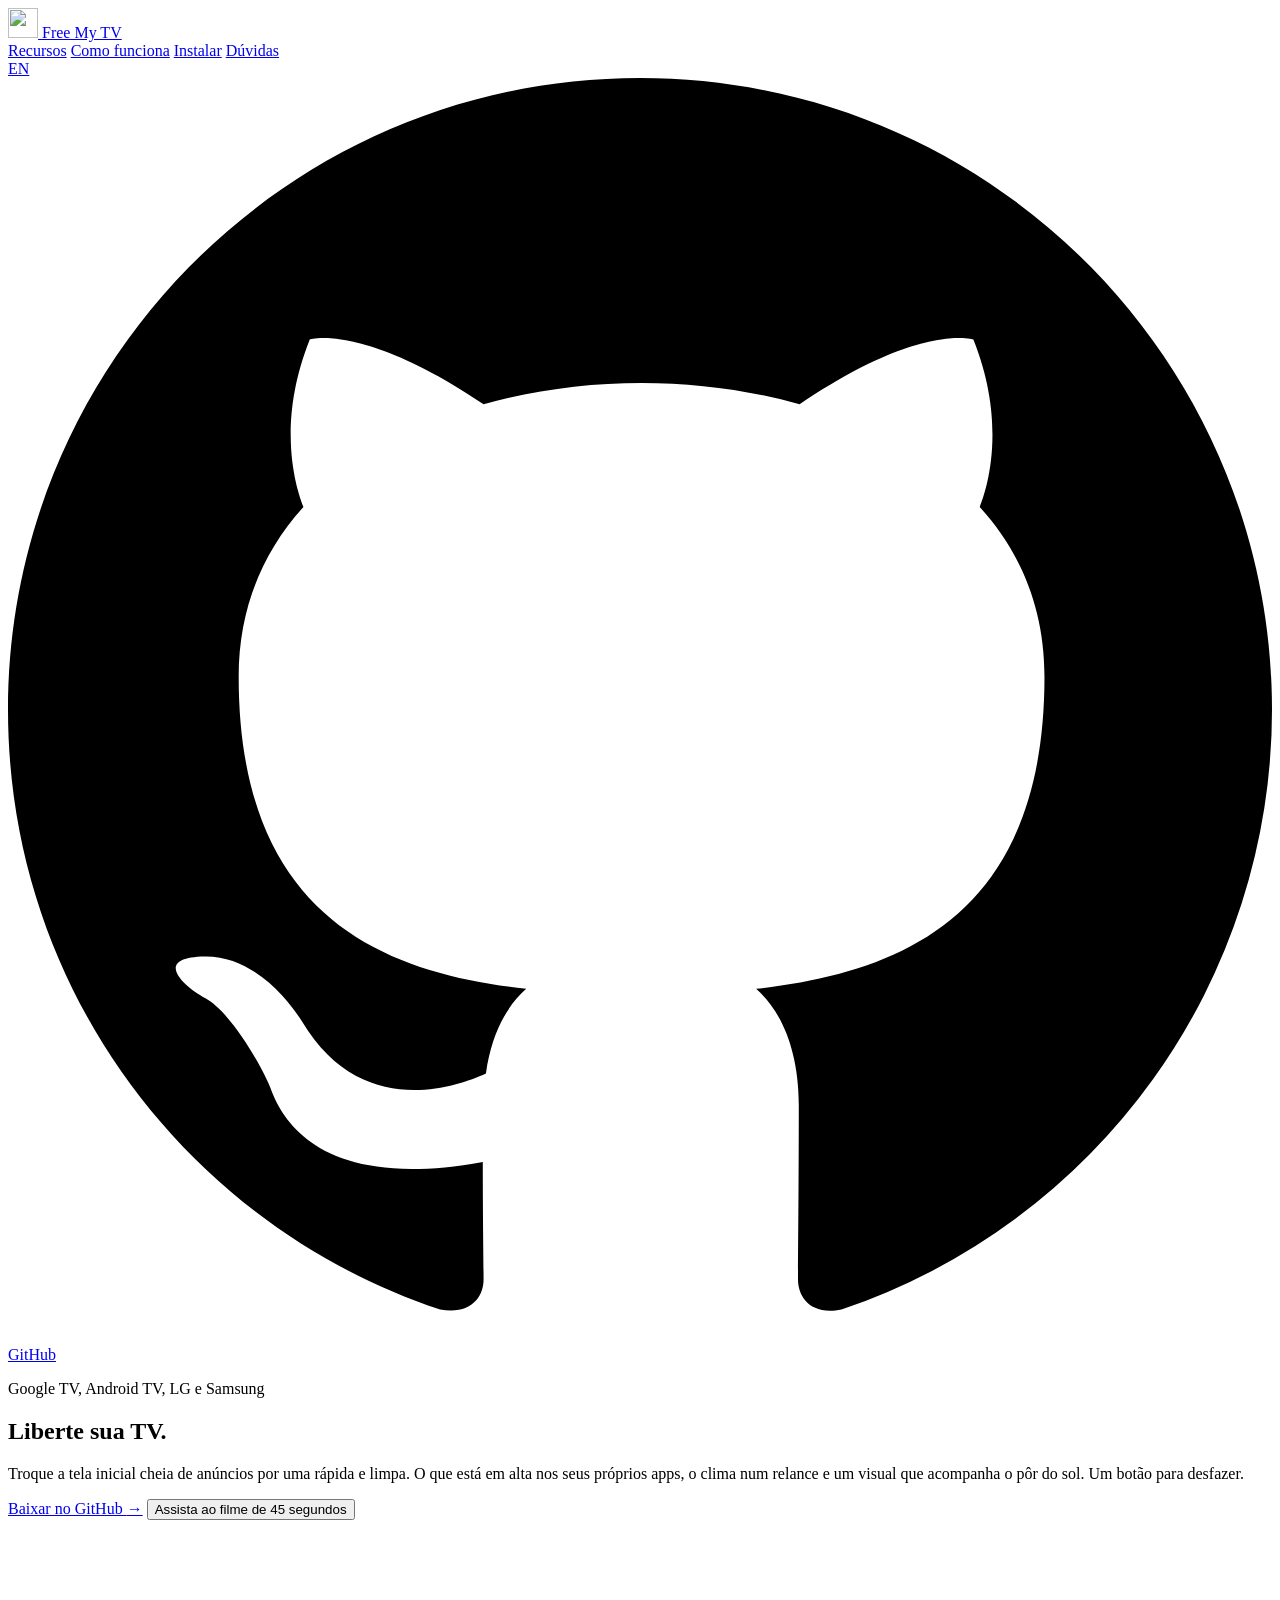
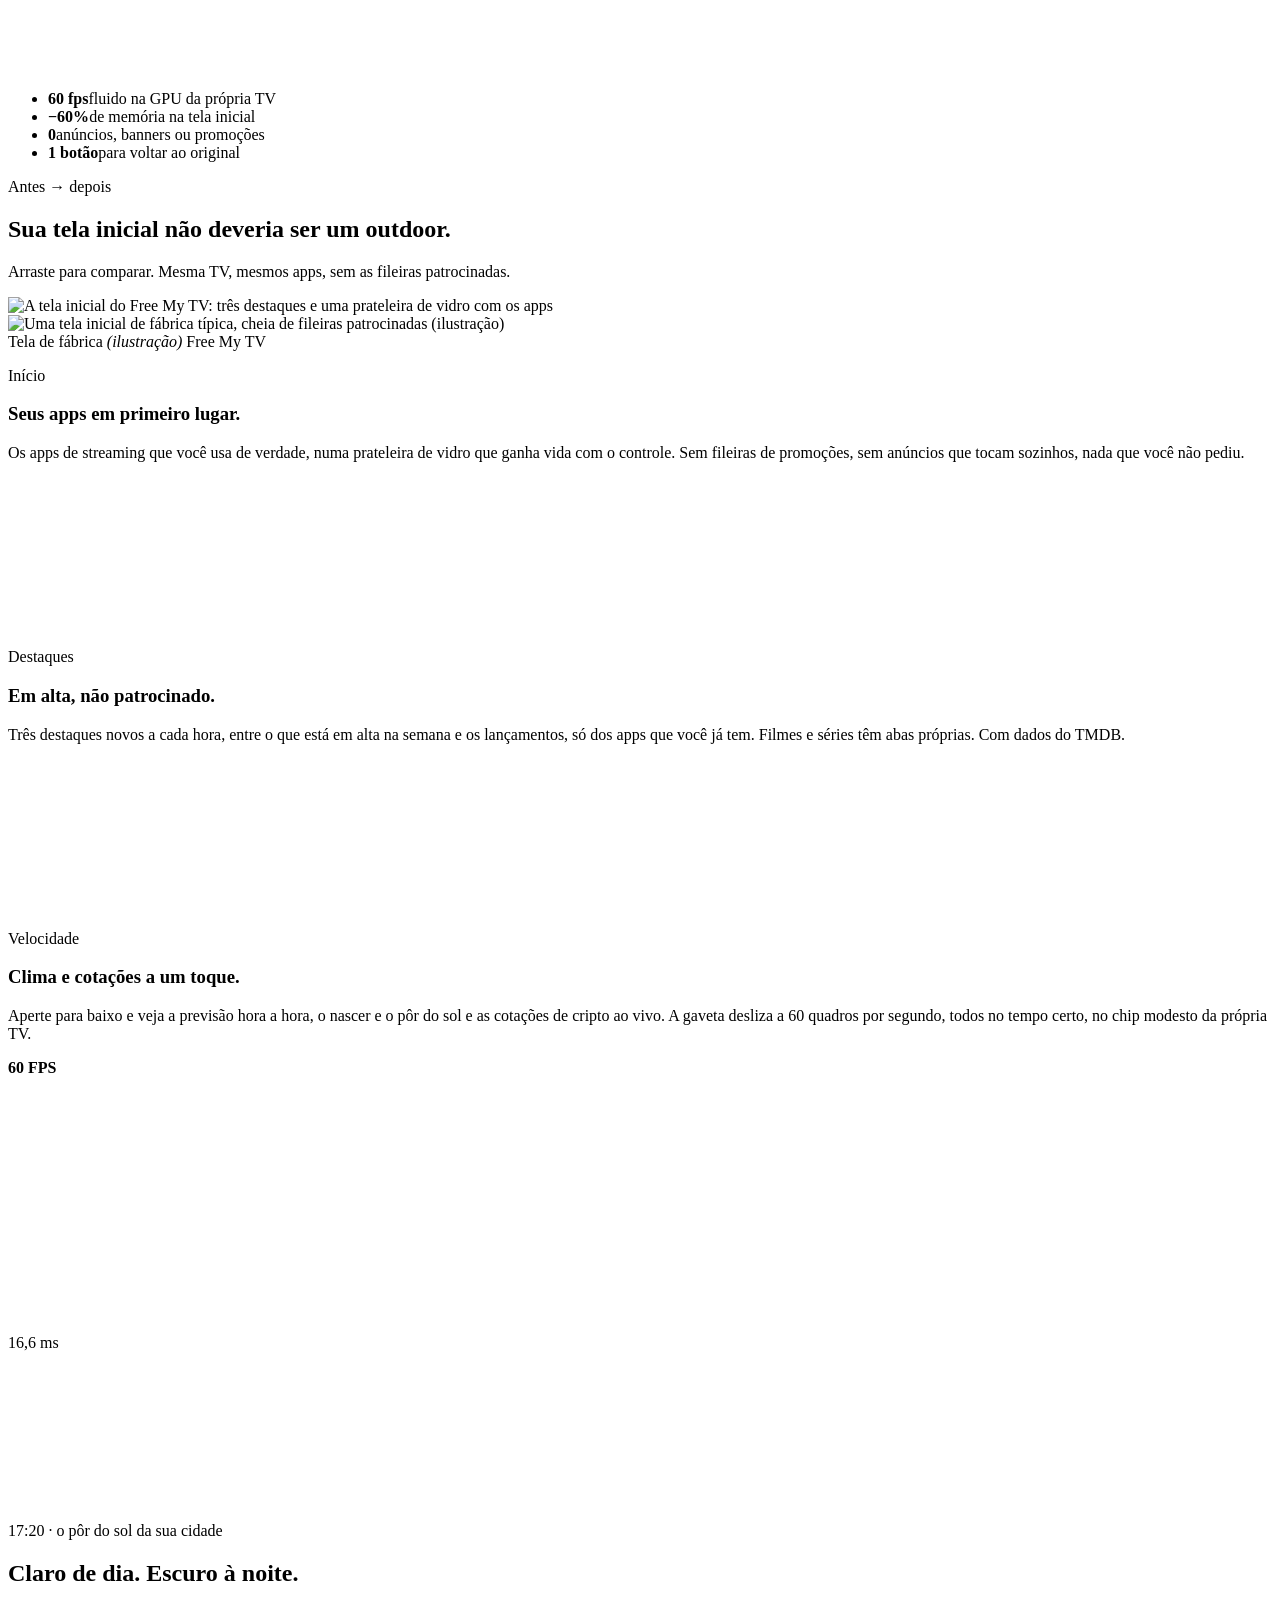
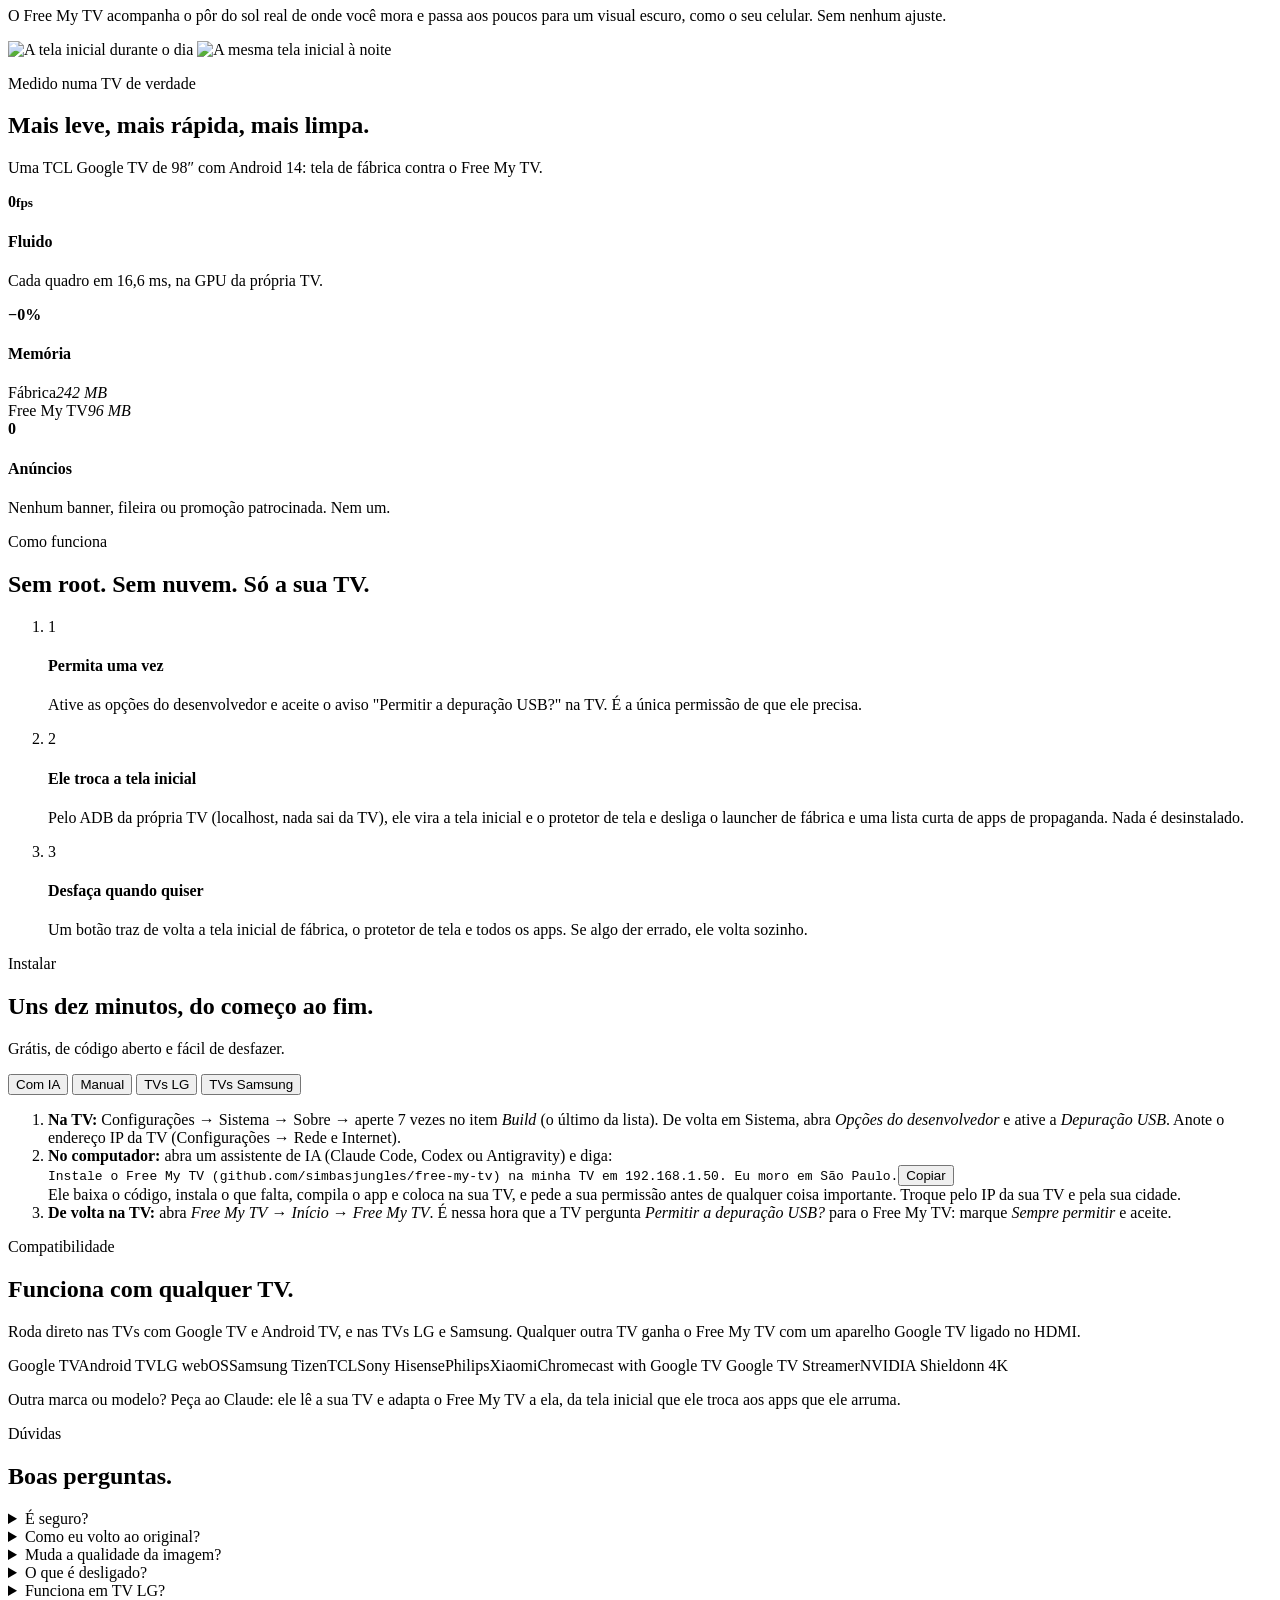
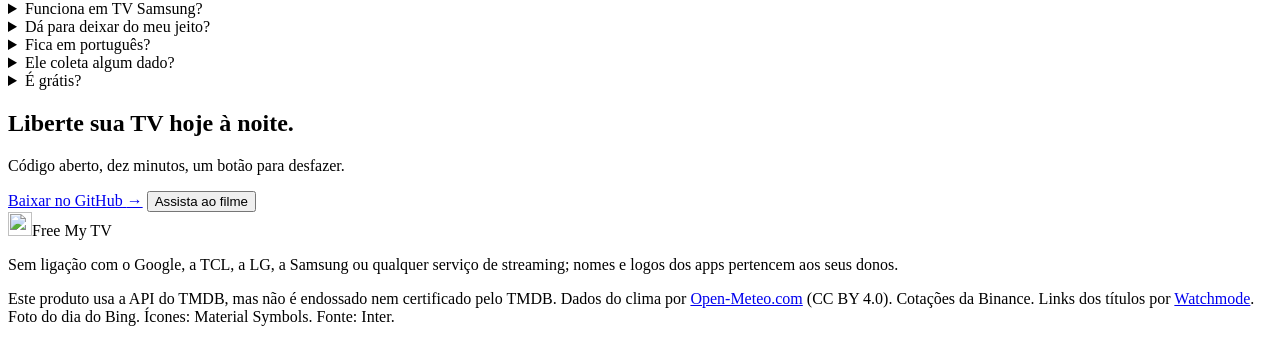
==== docs/pt/index.html @ dc0c9cd0 "Trakt (#198, pr-trakt 5a6d580) Co-Authored-By: Claude Opus 5.5 <noreply@anthropic.com>" ====
<!doctype html>
<html lang="pt-BR">
<head>
  <meta charset="utf-8">
  <meta name="viewport" content="width=device-width, initial-scale=1, viewport-fit=cover">
  <script>
    // Portuguese page: back to English only if the visitor picked it with the PT/EN switch.
    (function () {
      var lang;
      try { lang = localStorage.getItem("lang"); } catch (e) {}
      if (lang === "en") location.replace("../" + location.search + location.hash);
    })();
  </script>
  <title>Free My TV — uma tela inicial rápida e sem anúncios para Google TV e TVs LG e Samsung</title>
  <meta name="description" content="Tela inicial de código aberto para Google TV, Android TV e TVs LG e Samsung. Sem anúncios, a 60 fps, com o que está em alta nos seus próprios apps e um visual que acompanha o pôr do sol. Um botão para desfazer.">
  <link rel="canonical" href="https://freemytv.io/pt/">
  <link rel="alternate" hreflang="en" href="https://freemytv.io/">
  <link rel="alternate" hreflang="pt-BR" href="https://freemytv.io/pt/">
  <link rel="alternate" hreflang="x-default" href="https://freemytv.io/">
  <meta name="theme-color" content="#F5F5F7">
  <meta property="og:type" content="website">
  <meta property="og:locale" content="pt_BR">
  <meta property="og:locale:alternate" content="en_US">
  <meta property="og:url" content="https://freemytv.io/pt/">
  <meta property="og:title" content="Free My TV">
  <meta property="og:description" content="Uma tela inicial rápida e sem anúncios para Google TV e TVs LG e Samsung. Código aberto. Um botão para desfazer.">
  <meta property="og:image" content="https://freemytv.io/assets/og-pt.jpg">
  <meta property="og:image:width" content="1200">
  <meta property="og:image:height" content="630">
  <meta name="twitter:card" content="summary_large_image">
  <meta name="twitter:title" content="Free My TV">
  <meta name="twitter:description" content="Uma tela inicial rápida e sem anúncios para Google TV e TVs LG e Samsung. Código aberto. Um botão para desfazer.">
  <meta name="twitter:image" content="https://freemytv.io/assets/og-pt.jpg">
  <link rel="icon" type="image/png" href="../assets/favicon-64.png">
  <link rel="apple-touch-icon" href="../assets/apple-touch-icon.png">
  <link rel="preload" href="../assets/fonts/InterVariable.ttf" as="font" type="font/ttf" crossorigin>
  <link rel="stylesheet" href="../styles.css">
</head>
<body>
  <div class="sky" aria-hidden="true"><span class="blob b1"></span><span class="blob b2"></span><span class="blob b3"></span></div>

  <header class="nav" id="nav">
    <a class="brand" href="#top" aria-label="Free My TV, voltar ao topo">
      <img src="../assets/icon-512.png" alt="" width="30" height="30">
      <span>Free My TV</span>
    </a>
    <nav class="links" aria-label="Seções">
      <a href="#features">Recursos</a>
      <a href="#how">Como funciona</a>
      <a href="#install">Instalar</a>
      <a href="#faq">Dúvidas</a>
    </nav>
    <div class="nav-end">
      <a class="lang" href="../" hreflang="en" lang="en" data-lang="en" aria-label="Read in English">EN</a>
      <a class="btn btn-dark btn-sm" href="https://github.com/simbasjungles/free-my-tv" rel="noopener">
      <svg class="gh" viewBox="0 0 16 16" aria-hidden="true"><path d="M8 0C3.58 0 0 3.58 0 8c0 3.54 2.29 6.53 5.47 7.59.4.07.55-.17.55-.38 0-.19-.01-.82-.01-1.49-2.01.37-2.53-.49-2.69-.94-.09-.23-.48-.94-.82-1.13-.28-.15-.68-.52-.01-.53.63-.01 1.08.58 1.23.82.72 1.21 1.87.87 2.33.66.07-.52.28-.87.51-1.07-1.78-.2-3.64-.89-3.64-3.95 0-.87.31-1.59.82-2.15-.08-.2-.36-1.02.08-2.12 0 0 .67-.21 2.2.82.64-.18 1.32-.27 2-.27.68 0 1.36.09 2 .27 1.53-1.04 2.2-.82 2.2-.82.44 1.1.16 1.92.08 2.12.51.56.82 1.27.82 2.15 0 3.07-1.87 3.75-3.65 3.95.29.25.54.73.54 1.48 0 1.07-.01 1.93-.01 2.2 0 .21.15.46.55.38A8.013 8.013 0 0016 8c0-4.42-3.58-8-8-8z"/></svg>
      <span>GitHub</span>
      </a>
    </div>
  </header>

  <main id="top">
    <!-- Hero -->
    <section class="hero">
      <div class="hero-copy">
        <p class="kicker" data-reveal>Google TV, Android TV, LG e Samsung</p>
        <h1 data-reveal>Liberte sua <span class="grad">TV.</span></h1>
        <p class="lede" data-reveal>Troque a tela inicial cheia de anúncios por uma rápida e limpa. O que está em alta nos seus próprios apps, o clima num relance e um visual que acompanha o pôr do sol. Um botão para desfazer.</p>
        <div class="cta" data-reveal>
          <a class="btn btn-dark" href="https://github.com/simbasjungles/free-my-tv" rel="noopener">Baixar no GitHub <span aria-hidden="true">→</span></a>
          <button class="btn btn-glass" type="button" data-film><span class="play" aria-hidden="true"></span>Assista ao filme de 45 segundos</button>
        </div>
      </div>
      <div class="hero-stage" data-reveal>
        <div class="tv tilt" id="heroTv">
          <div class="screen">
            <video data-src="../assets/nav.mp4" poster="../assets/nav-poster.webp" muted loop playsinline preload="none" aria-label="A tela inicial do Free My TV, passando pelos apps"></video>
          </div>
        </div>
        <div class="floor" aria-hidden="true"></div>
      </div>
      <ul class="stats" data-reveal>
        <li><b>60 fps</b><span>fluido na GPU da própria TV</span></li>
        <li><b>−60%</b><span>de memória na tela inicial</span></li>
        <li><b>0</b><span>anúncios, banners ou promoções</span></li>
        <li><b>1 botão</b><span>para voltar ao original</span></li>
      </ul>
    </section>

    <!-- Before / after -->
    <section class="section compare" id="compare">
      <div class="head" data-reveal>
        <p class="kicker">Antes → depois</p>
        <h2>Sua tela inicial não deveria ser um outdoor.</h2>
        <p class="sub">Arraste para comparar. Mesma TV, mesmos apps, sem as fileiras patrocinadas.</p>
      </div>
      <div class="tv ba" id="ba" data-reveal tabindex="0" role="slider" aria-label="Compare a tela inicial de fábrica com o Free My TV" aria-valuemin="0" aria-valuemax="100" aria-valuenow="50">
        <div class="screen">
          <img class="after" src="../assets/home-day.webp" alt="A tela inicial do Free My TV: três destaques e uma prateleira de vidro com os apps" loading="lazy">
          <div class="before-wrap"><img class="before" src="../assets/before.webp" alt="Uma tela inicial de fábrica típica, cheia de fileiras patrocinadas (ilustração)" loading="lazy"></div>
          <span class="tag tag-l">Tela de fábrica <em>(ilustração)</em></span>
          <span class="tag tag-r">Free My TV</span>
          <div class="handle" aria-hidden="true"><span></span></div>
        </div>
      </div>
    </section>

    <!-- Features -->
    <section class="section features" id="features">
      <article class="feature" data-reveal>
        <div class="copy">
          <p class="kicker">Início</p>
          <h3>Seus apps em primeiro lugar.</h3>
          <p>Os apps de streaming que você usa de verdade, numa prateleira de vidro que ganha vida com o controle. Sem fileiras de promoções, sem anúncios que tocam sozinhos, nada que você não pediu.</p>
        </div>
        <div class="tv"><div class="screen"><video data-src="../assets/nav.mp4" poster="../assets/nav-poster.webp" muted loop playsinline preload="none" aria-label="Navegando pela prateleira de apps"></video></div></div>
      </article>

      <article class="feature flip" data-reveal>
        <div class="copy">
          <p class="kicker">Destaques</p>
          <h3>Em alta, não patrocinado.</h3>
          <p>Três destaques novos a cada hora, entre o que está em alta na semana e os lançamentos, só dos apps que você já tem. Filmes e séries têm abas próprias. Com dados do TMDB.</p>
        </div>
        <div class="tv"><div class="screen"><video data-src="../assets/tabs.mp4" poster="../assets/tabs-poster.webp" muted loop playsinline preload="none" aria-label="Trocando entre as abas de destaques, filmes e séries"></video></div></div>
      </article>

      <article class="feature" data-reveal>
        <div class="copy">
          <p class="kicker">Velocidade</p>
          <h3>Clima e cotações a um toque.</h3>
          <p>Aperte para baixo e veja a previsão hora a hora, o nascer e o pôr do sol e as cotações de cripto ao vivo. A gaveta desliza a 60 quadros por segundo, todos no tempo certo, no chip modesto da própria TV.</p>
          <div class="hud" aria-hidden="true"><i></i><b>60 FPS</b><svg viewBox="0 0 120 24" preserveAspectRatio="none"><polyline id="spark" fill="none" points=""/></svg><span>16,6 ms</span></div>
        </div>
        <div class="tv"><div class="screen"><video data-src="../assets/drawer.mp4" poster="../assets/drawer-poster.webp" muted loop playsinline preload="none" aria-label="A gaveta com o clima e as cotações de cripto abrindo"></video></div></div>
      </article>
    </section>

    <!-- Sunset: scroll to go from day to night -->
    <section class="sunset" id="sunset" aria-label="Claro de dia, escuro à noite">
      <div class="sticky">
        <div class="stars" aria-hidden="true"></div>
        <div class="sun" aria-hidden="true"></div>
        <div class="moon" aria-hidden="true"></div>
        <div class="head">
          <p class="kicker"><span class="clock" id="sunClock">17:20</span> · o pôr do sol da sua cidade</p>
          <h2><span class="w-day">Claro de dia.</span> <span class="w-night">Escuro à noite.</span></h2>
          <p class="sub">O Free My TV acompanha o pôr do sol real de onde você mora e passa aos poucos para um visual escuro, como o seu celular. Sem nenhum ajuste.</p>
        </div>
        <div class="tv"><div class="screen">
          <img src="../assets/day.webp" alt="A tela inicial durante o dia" loading="lazy">
          <img class="night" src="../assets/night.webp" alt="A mesma tela inicial à noite" loading="lazy">
        </div></div>
      </div>
    </section>

    <!-- Numbers -->
    <section class="section numbers" id="numbers">
      <div class="head" data-reveal>
        <p class="kicker">Medido numa TV de verdade</p>
        <h2>Mais leve, mais rápida, mais limpa.</h2>
        <p class="sub">Uma TCL Google TV de 98″ com Android 14: tela de fábrica contra o Free My TV.</p>
      </div>
      <div class="cards">
        <div class="card" data-reveal><b class="big grad-mint"><span data-count="60">0</span><small>fps</small></b><h4>Fluido</h4><p>Cada quadro em 16,6 ms, na GPU da própria TV.</p></div>
        <div class="card" data-reveal><b class="big grad-sky">−<span data-count="60">0</span>%</b><h4>Memória</h4>
          <div class="bars"><div><span>Fábrica</span><i style="--w:100%"></i><em>242 MB</em></div><div><span>Free My TV</span><i style="--w:40%"></i><em>96 MB</em></div></div>
        </div>
        <div class="card" data-reveal><b class="big grad-sun">0</b><h4>Anúncios</h4><p>Nenhum banner, fileira ou promoção patrocinada. Nem um.</p></div>
      </div>
    </section>

    <!-- How it works -->
    <section class="section how" id="how">
      <div class="head" data-reveal>
        <p class="kicker">Como funciona</p>
        <h2>Sem root. Sem nuvem. Só a sua TV.</h2>
      </div>
      <ol class="steps">
        <li class="step" data-reveal>
          <span class="num">1</span>
          <h4>Permita uma vez</h4>
          <p>Ative as opções do desenvolvedor e aceite o aviso "Permitir a depuração USB?" na TV. É a única permissão de que ele precisa.</p>
        </li>
        <li class="step" data-reveal>
          <span class="num">2</span>
          <h4>Ele troca a tela inicial</h4>
          <p>Pelo ADB da própria TV (localhost, nada sai da TV), ele vira a tela inicial e o protetor de tela e desliga o launcher de fábrica e uma lista curta de apps de propaganda. Nada é desinstalado.</p>
        </li>
        <li class="step" data-reveal>
          <span class="num">3</span>
          <h4>Desfaça quando quiser</h4>
          <p>Um botão traz de volta a tela inicial de fábrica, o protetor de tela e todos os apps. Se algo der errado, ele volta sozinho.</p>
        </li>
      </ol>
    </section>

    <!-- Install -->
    <section class="section install" id="install">
      <div class="head" data-reveal>
        <p class="kicker">Instalar</p>
        <h2>Uns dez minutos, do começo ao fim.</h2>
        <p class="sub">Grátis, de código aberto e fácil de desfazer.</p>
      </div>
      <div class="panel" data-reveal>
        <div class="tabs" role="tablist" aria-label="Forma de instalar">
          <button role="tab" aria-selected="true" aria-controls="tab-claude" id="t-claude">Com IA</button>
          <button role="tab" aria-selected="false" aria-controls="tab-manual" id="t-manual">Manual</button>
          <button role="tab" aria-selected="false" aria-controls="tab-lg" id="t-lg">TVs LG</button>
          <button role="tab" aria-selected="false" aria-controls="tab-samsung" id="t-samsung">TVs Samsung</button>
        </div>

        <div class="tabpanel" id="tab-claude" role="tabpanel" aria-labelledby="t-claude">
          <ol class="howto">
            <li><b>Na TV:</b> Configurações → Sistema → Sobre → aperte 7 vezes no item <em>Build</em> (o último da lista). De volta em Sistema, abra <em>Opções do desenvolvedor</em> e ative a <em>Depuração USB</em>. Anote o endereço IP da TV (Configurações → Rede e Internet).</li>
            <li><b>No computador:</b> abra um assistente de IA (Claude Code, Codex ou Antigravity) e diga:
              <div class="code prompt"><code>Instale o Free My TV (github.com/simbasjungles/free-my-tv) na minha TV em 192.168.1.50. Eu moro em São Paulo.</code><button class="copy-btn" type="button" aria-label="Copiar pedido">Copiar</button></div>
              Ele baixa o código, instala o que falta, compila o app e coloca na sua TV, e pede a sua permissão antes de qualquer coisa importante. Troque pelo IP da sua TV e pela sua cidade.
            </li>
            <li><b>De volta na TV:</b> abra <em>Free My TV</em> → <em>Início</em> → <em>Free My TV</em>. É nessa hora que a TV pergunta <em>Permitir a depuração USB?</em> para o Free My TV: marque <em>Sempre permitir</em> e aceite.</li>
          </ol>
        </div>

        <div class="tabpanel" id="tab-manual" role="tabpanel" aria-labelledby="t-manual" hidden>
          <ol class="howto">
            <li><b>Na TV:</b> ative as <em>Opções do desenvolvedor</em> e a <em>Depuração USB</em> (como na outra aba) e anote o IP dela.</li>
            <li><b>Ferramentas:</b> um JDK (17+), as ferramentas de linha de comando do Android SDK e o adb. No Mac:
              <div class="code"><code>brew install --cask temurin android-commandlinetools android-platform-tools &amp;&amp; sdkmanager "build-tools;34.0.0" "platforms;android-34"</code><button class="copy-btn" type="button" aria-label="Copiar comando">Copiar</button></div>
            </li>
            <li><b>Compilar:</b> a primeira execução cria o <em>config.properties</em>. Coloque sua cidade lá (e <em>currency=BRL</em> para as cotações em reais) e, para os destaques, uma <a href="https://www.themoviedb.org/settings/api" rel="noopener">chave grátis do TMDB</a>. Depois compile de novo.
              <div class="code"><code>git clone https://github.com/simbasjungles/free-my-tv &amp;&amp; cd free-my-tv &amp;&amp; ./build.sh</code><button class="copy-btn" type="button" aria-label="Copiar comando">Copiar</button></div>
              Ou pule essa parte: o <em>FreeMyTV.apk</em> da <a href="https://github.com/simbasjungles/free-my-tv/releases/latest" rel="noopener">última versão</a> instala como está, com a sua cidade pelo fuso da TV (os destaques pedem a sua própria compilação).
            </li>
            <li><b>Instalar:</b>
              <div class="code"><code>adb connect 192.168.1.50:5555 &amp;&amp; adb install -r FreeMyTV.apk</code><button class="copy-btn" type="button" aria-label="Copiar comando">Copiar</button></div>
              Nas TVs TCL, libere também o funcionamento em segundo plano (a TCL bloqueia por padrão):
              <div class="code"><code>adb shell &quot;appops set io.freemytv AUTO_START allow || appops set io.freemytv APP_AUTO_START allow&quot;</code><button class="copy-btn" type="button" aria-label="Copiar comando">Copiar</button></div>
            </li>
            <li><b>Na TV:</b> abra <em>Free My TV</em> → <em>Início</em> → <em>Free My TV</em>.</li>
          </ol>
        </div>

        <div class="tabpanel" id="tab-lg" role="tabpanel" aria-labelledby="t-lg" hidden>
          <ol class="howto">
            <li><b>Na TV:</b> na LG Content Store, instale o <em>Developer Mode</em>. Entre com uma <a href="https://webostv.developer.lge.com" rel="noopener">conta grátis de desenvolvedor LG</a>, ative o <em>Dev Mode Status</em> (a TV reinicia) e depois o <em>Key Server</em>. Anote o IP e a senha (passphrase) que aparecem.</li>
            <li><b>No computador:</b> baixe o código e compile o app da LG. Coloque sua cidade no <em>config.properties</em> (e <em>currency=BRL</em> para as cotações em reais), como na Google TV.
              <div class="code"><code>git clone https://github.com/simbasjungles/free-my-tv &amp;&amp; cd free-my-tv &amp;&amp; python3 webos/build.py</code><button class="copy-btn" type="button" aria-label="Copiar comando">Copiar</button></div>
            </li>
            <li><b>Instalar:</b> digite a senha da TV quando ele pedir. O Free My TV abre na TV.
              <div class="code"><code>python3 webos/install.py 192.168.1.50</code><button class="copy-btn" type="button" aria-label="Copiar comando">Copiar</button></div>
            </li>
            <li><b>A um botão:</b> com ele aberto, segure uma tecla numérica do controle. Daí em diante, essa tecla abre o Free My TV de qualquer lugar. Aperte <em>EXTEND</em> no Developer Mode uma vez por mês para mantê-lo.</li>
          </ol>
        </div>

        <div class="tabpanel" id="tab-samsung" role="tabpanel" aria-labelledby="t-samsung" hidden>
          <ol class="howto">
            <li><b>Na TV:</b> abra <em>Apps</em> e digite <em>1&nbsp;2&nbsp;3&nbsp;4&nbsp;5</em> no controle. Ative o <em>Developer mode</em>, digite o IP do seu computador em <em>Host PC IP</em> e reinicie a TV.</li>
            <li><b>No computador:</b> baixe o <a href="https://github.com/reisxd/TizenBrewInstaller/releases/latest" rel="noopener">TizenBrew Installer</a>, o instalador da comunidade para TVs Samsung, abra e conecte na sua TV.</li>
            <li><b>Instale pelo GitHub:</b> digite isto. Nas TVs de 2023 em diante, ele pede para entrar na sua conta Samsung uma vez, para assinar o app para a sua TV.
              <div class="code"><code>simbasjungles/free-my-tv</code><button class="copy-btn" type="button" aria-label="Copiar">Copiar</button></div>
            </li>
            <li><b>Direto nele:</b> nas configurações da TV (Opções da Tela Inicial ou Funções Smart), ative a <em>Execução Automática do Último Aplicativo</em>: a TV já liga no Free My TV. Ele pega a sua cidade pelo fuso da TV; para a cidade exata e os destaques, o Claude Code compila com as suas configurações.</li>
          </ol>
        </div>
      </div>
    </section>

    <!-- Compatibility -->
    <section class="section compat" id="compat">
      <div class="head" data-reveal>
        <p class="kicker">Compatibilidade</p>
        <h2>Funciona com qualquer TV.</h2>
        <p class="sub">Roda direto nas TVs com Google TV e Android TV, e nas TVs LG e Samsung. Qualquer outra TV ganha o Free My TV com um aparelho Google TV ligado no HDMI.</p>
      </div>
      <div class="chips" data-reveal>
        <span class="chip ok">Google TV</span><span class="chip ok">Android TV</span><span class="chip ok">LG webOS</span><span class="chip ok">Samsung Tizen</span><span class="chip ok">TCL</span><span class="chip ok">Sony</span>
        <span class="chip ok">Hisense</span><span class="chip ok">Philips</span><span class="chip ok">Xiaomi</span><span class="chip ok">Chromecast with Google TV</span>
        <span class="chip ok">Google TV Streamer</span><span class="chip ok">NVIDIA Shield</span><span class="chip ok">onn 4K</span>
      </div>
      <p class="note" data-reveal>Outra marca ou modelo? Peça ao Claude: ele lê a sua TV e adapta o Free My TV a ela, da tela inicial que ele troca aos apps que ele arruma.</p>
    </section>

    <!-- FAQ -->
    <section class="section faq" id="faq">
      <div class="head" data-reveal>
        <p class="kicker">Dúvidas</p>
        <h2>Boas perguntas.</h2>
      </div>
      <div class="qs" data-reveal>
        <details><summary>É seguro?</summary><p>Ele usa os mesmos comandos das ferramentas de desenvolvedor do próprio Android, de dentro da TV. Nada de root, nada desinstalado: os apps só são desligados e voltam com um botão. Imagem, som, entradas, controle remoto, serviços do Google e Play Store ficam numa lista que ele nunca toca.</p></details>
        <details><summary>Como eu volto ao original?</summary><p>Abra Free My TV → Início → Original. A tela inicial de fábrica, o protetor de tela e todos os apps voltam exatamente como estavam. Se a tela nova travar três vezes em cinco minutos, ele volta sozinho.</p></details>
        <details><summary>Muda a qualidade da imagem?</summary><p>Não. Os ajustes de imagem não são tocados e os vídeos passam pelo mesmo caminho no hardware. Medimos a mesma resolução e a mesma fonte de vídeo nos dois modos.</p></details>
        <details><summary>O que é desligado?</summary><p>A tela inicial e o protetor de tela de fábrica (substituídos), a tela de recuperação do Google TV, Play Games e YouTube Music e, nas TVs TCL, o TCL Channel, as mensagens, a demonstração de loja, o menu de hotel, os manuais e os apps de espelhamento e de registros. O Google Assistente só se você pedir no config.</p></details>
        <details><summary>Funciona em TV LG?</summary><p>Funciona. Na LG ele é instalado pelo próprio Developer Mode da LG, sem root e sem mudar nada na TV, e abre com um toque numa tecla numérica. A mesma tela inicial, com destaques, clima e cotações. Aperte EXTEND no app Developer Mode uma vez por mês para mantê-lo.</p></details>
        <details><summary>Funciona em TV Samsung?</summary><p>Funciona, nas TVs Samsung de 2017 em diante. Ele é instalado pelo próprio Developer Mode da Samsung com o TizenBrew Installer, o instalador da comunidade, sem root e sem mudar nada na TV. A mesma tela inicial, clima e cotações, com a sua cidade pelo fuso da TV. Para os destaques, o Claude Code compila com a sua chave grátis do TMDB.</p></details>
        <details><summary>Dá para deixar do meu jeito?</summary><p>Essa é a ideia. Abra a pasta no Claude Code e é só pedir: "coloque o Crunchyroll na prateleira", "mostre as cotações em reais", "configure para a minha Sony". Ele muda o código, compila o app e coloca na sua TV.</p></details>
        <details><summary>Fica em português?</summary><p>Fica. O app segue o idioma da TV (português, inglês, espanhol, russo, alemão, francês, italiano, japonês e mais 18), ou o que você escolher nos ajustes dele. Quer outro idioma? Peça ao Claude.</p></details>
        <details><summary>Ele coleta algum dado?</summary><p>Não. Sem contas, sem análises, sem rastreamento. Ele só fala com o TMDB (destaques), o Open-Meteo (clima, da sua cidade) e a Binance (cotações), o Watchmode (links dos títulos) só se você colocar a chave dele, e o Bing (a foto do dia) só se você escolher esse tema. O Trakt (o que você está assistindo, no Google TV) só se você colocar o seu próprio app do Trakt e entrar na conta pela TV; esse login fica na TV.</p></details>
        <details><summary>É grátis?</summary><p>Sim. Licença MIT, e a chave do TMDB também é grátis.</p></details>
      </div>
    </section>

    <!-- Final CTA -->
    <section class="final" data-reveal>
      <h2>Liberte sua TV hoje à noite.</h2>
      <p class="sub">Código aberto, dez minutos, um botão para desfazer.</p>
      <div class="cta">
        <a class="btn btn-dark" href="https://github.com/simbasjungles/free-my-tv" rel="noopener">Baixar no GitHub <span aria-hidden="true">→</span></a>
        <button class="btn btn-glass" type="button" data-film><span class="play" aria-hidden="true"></span>Assista ao filme</button>
      </div>
    </section>
  </main>

  <footer class="foot">
    <div class="brand"><img src="../assets/icon-512.png" alt="" width="24" height="24"><span>Free My TV</span></div>
    <p>Sem ligação com o Google, a TCL, a LG, a Samsung ou qualquer serviço de streaming; nomes e logos dos apps pertencem aos seus donos.</p>
    <p>Este produto usa a API do TMDB, mas não é endossado nem certificado pelo TMDB. Dados do clima por <a href="https://open-meteo.com/" rel="noopener">Open-Meteo.com</a> (CC BY 4.0). Cotações da Binance. Links dos títulos por <a href="https://api.watchmode.com/" rel="noopener">Watchmode</a>. Foto do dia do Bing. Ícones: Material Symbols. Fonte: Inter.</p>
  </footer>

  <dialog class="film" id="film" aria-label="O filme do Free My TV">
    <button class="close" type="button" aria-label="Fechar">×</button>
    <video controls playsinline preload="none" poster="../assets/film-poster.webp"><source src="../assets/film.mp4" type="video/mp4"></video>
  </dialog>

  <script src="../app.js" defer></script>
</body>
</html>
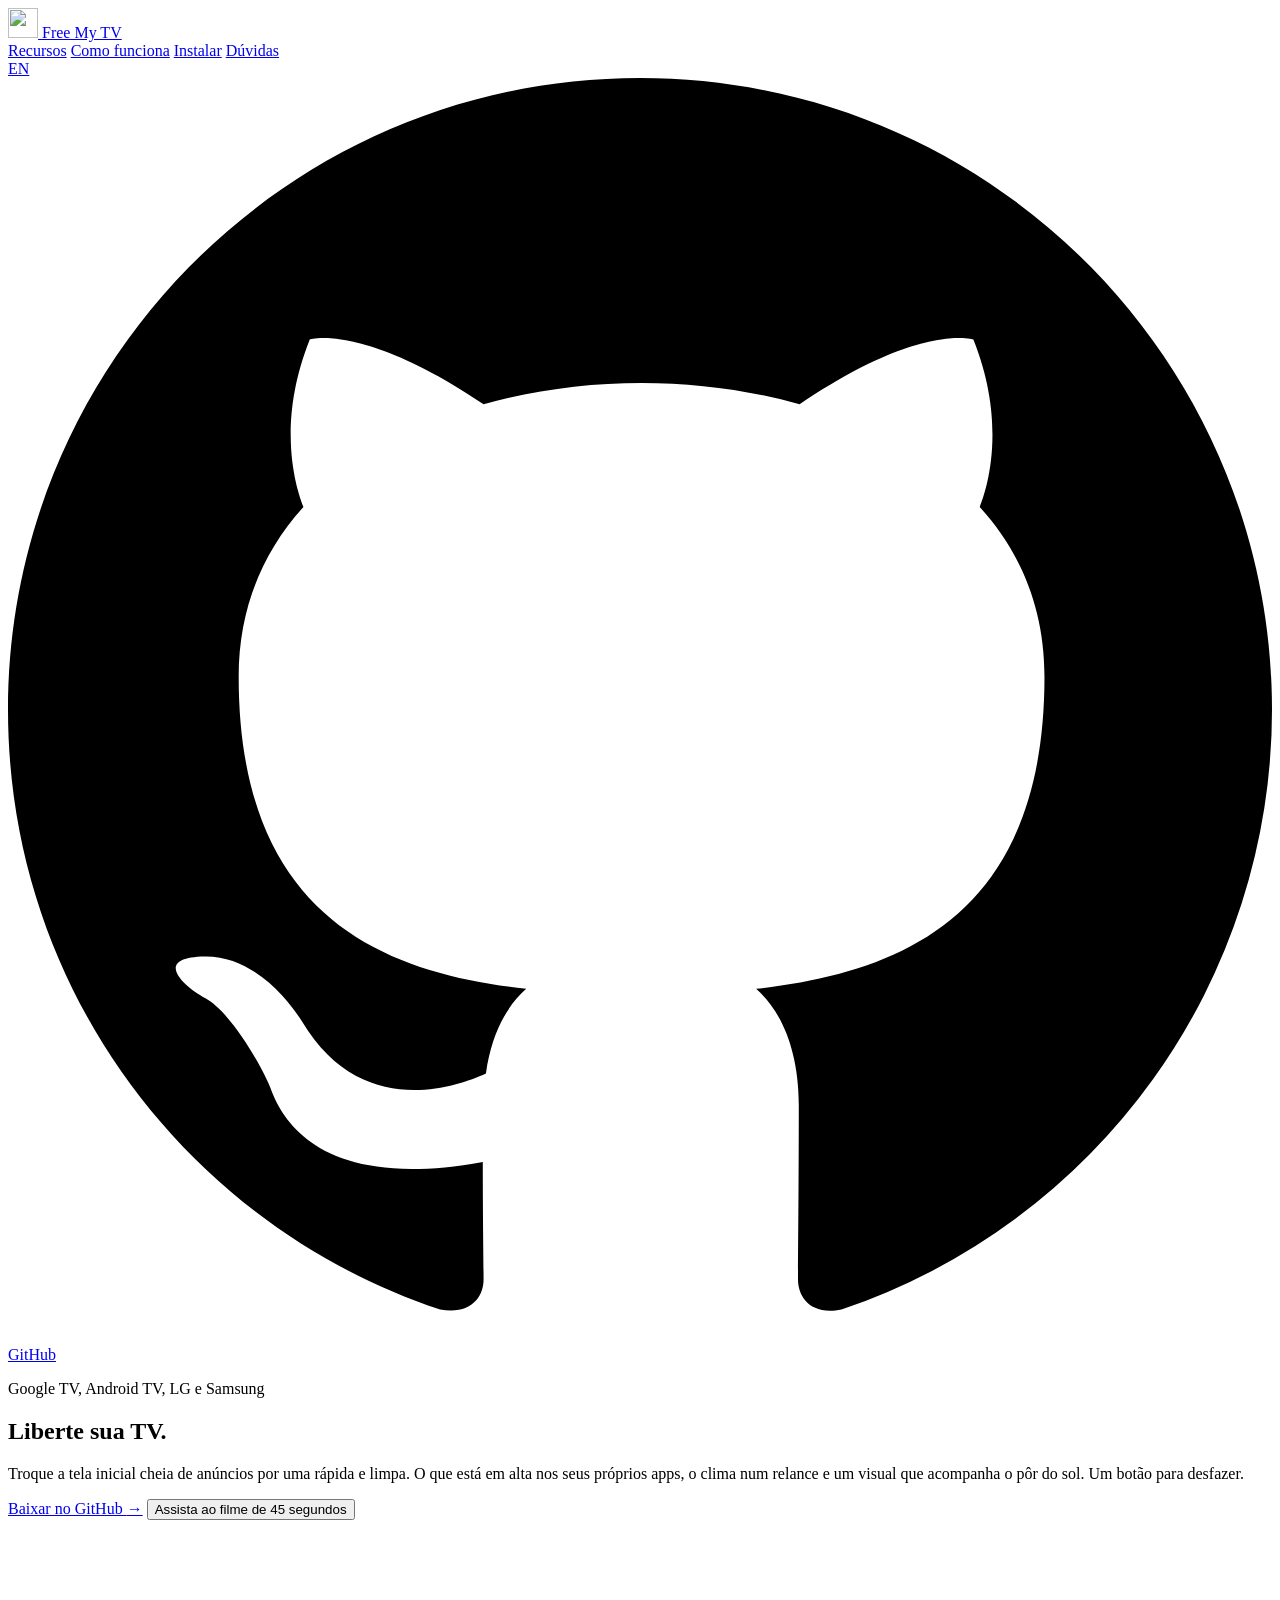
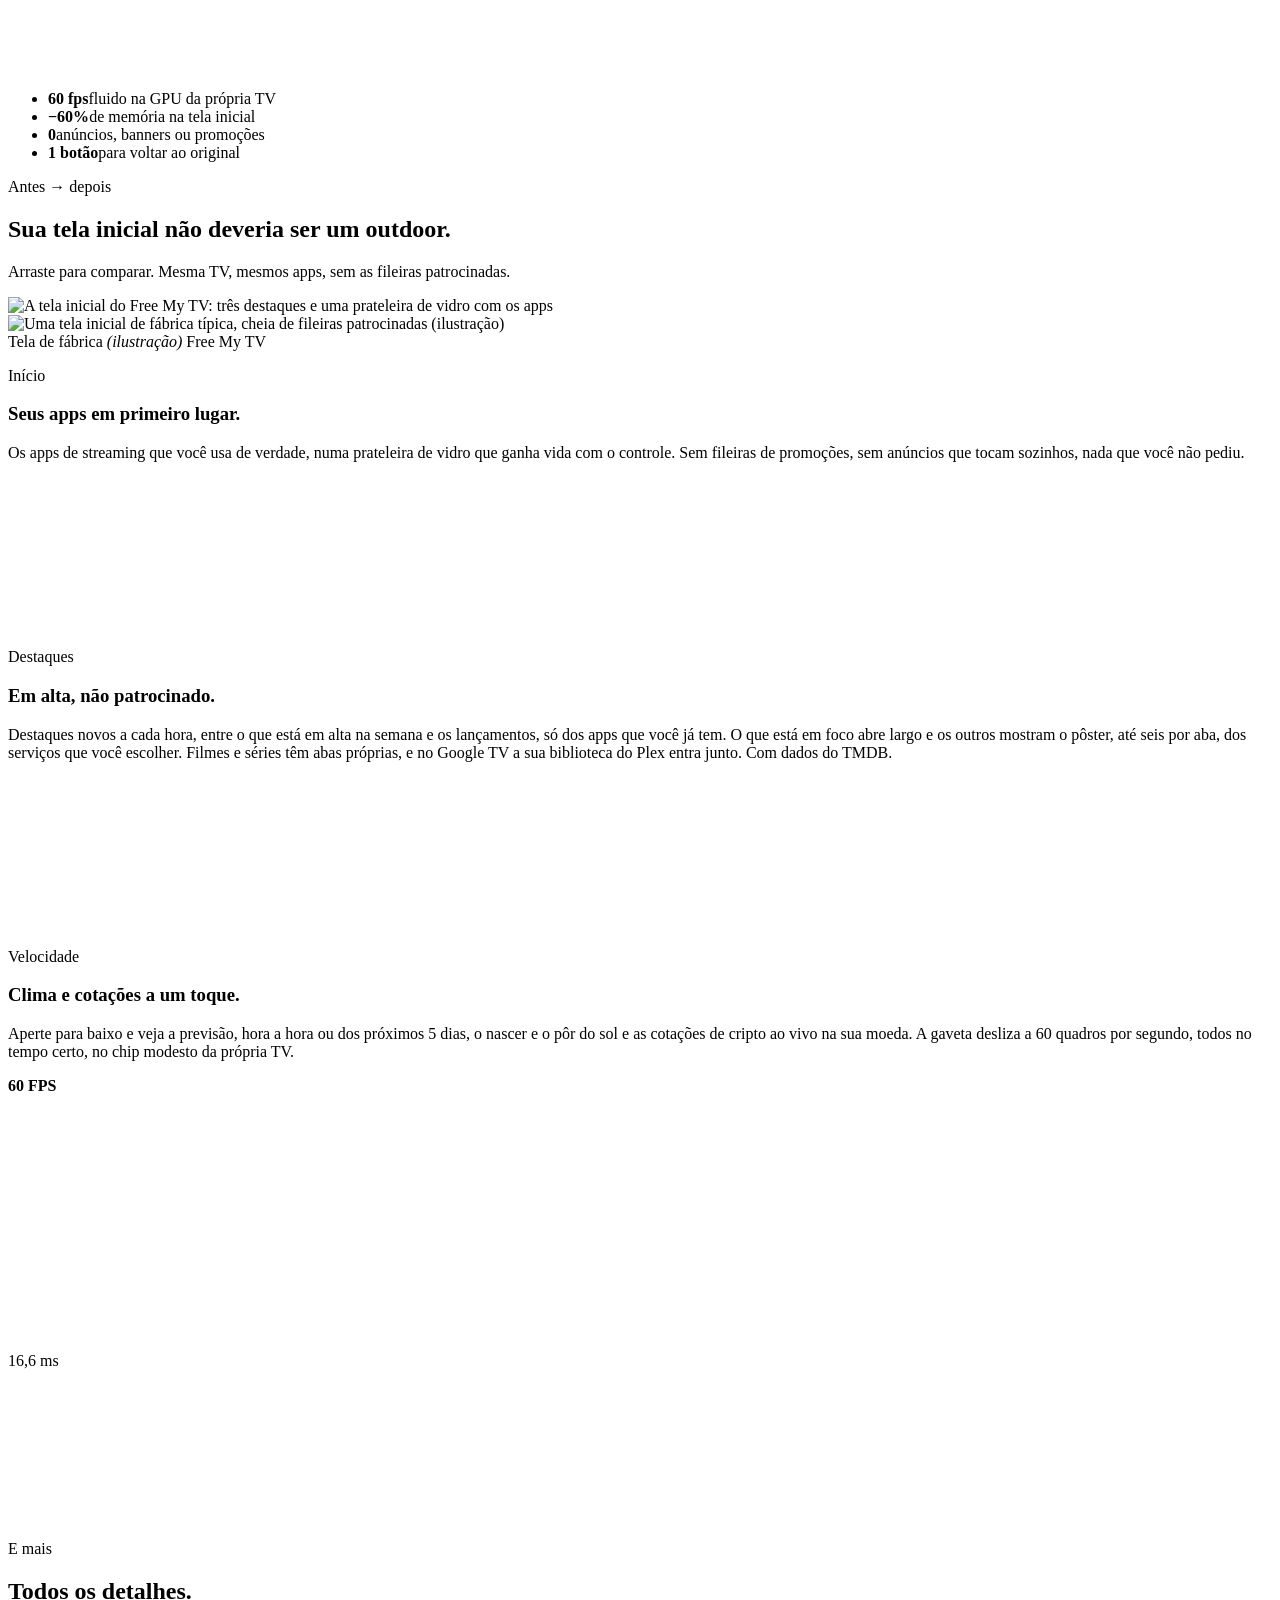
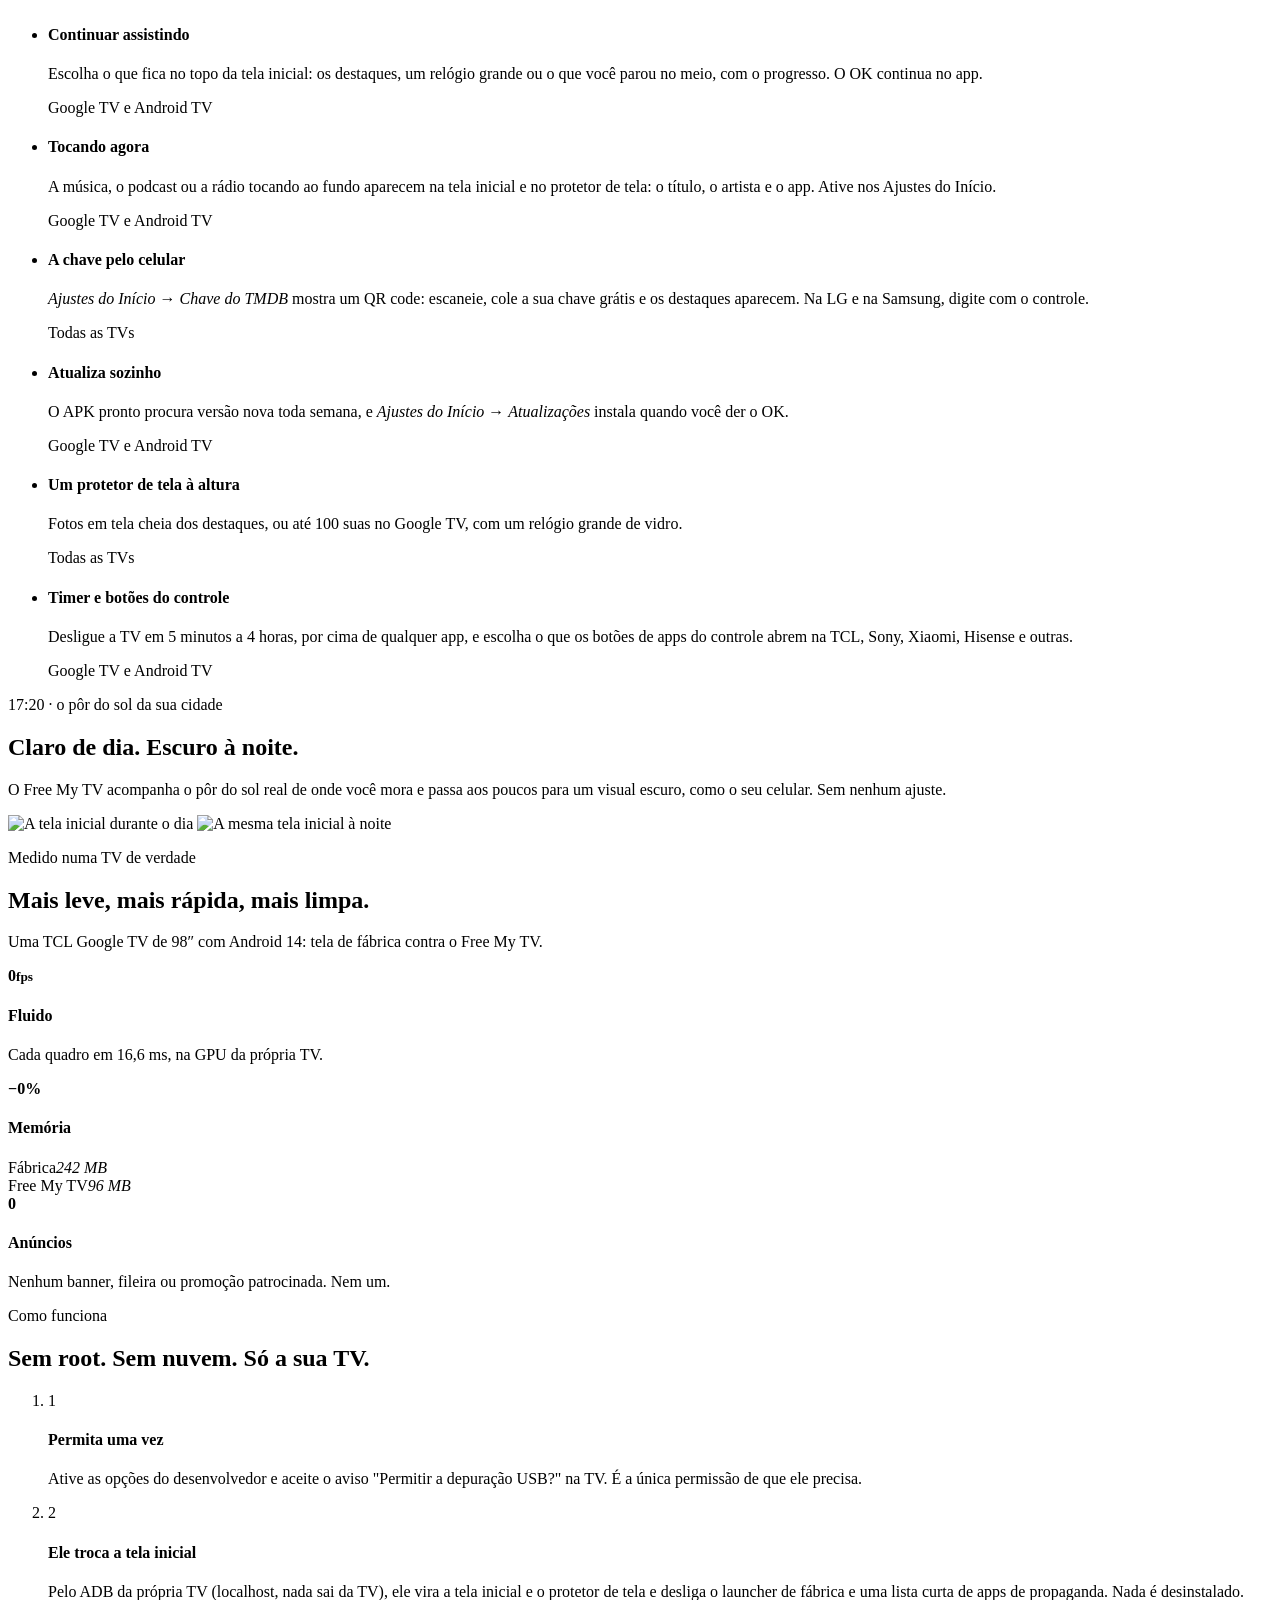
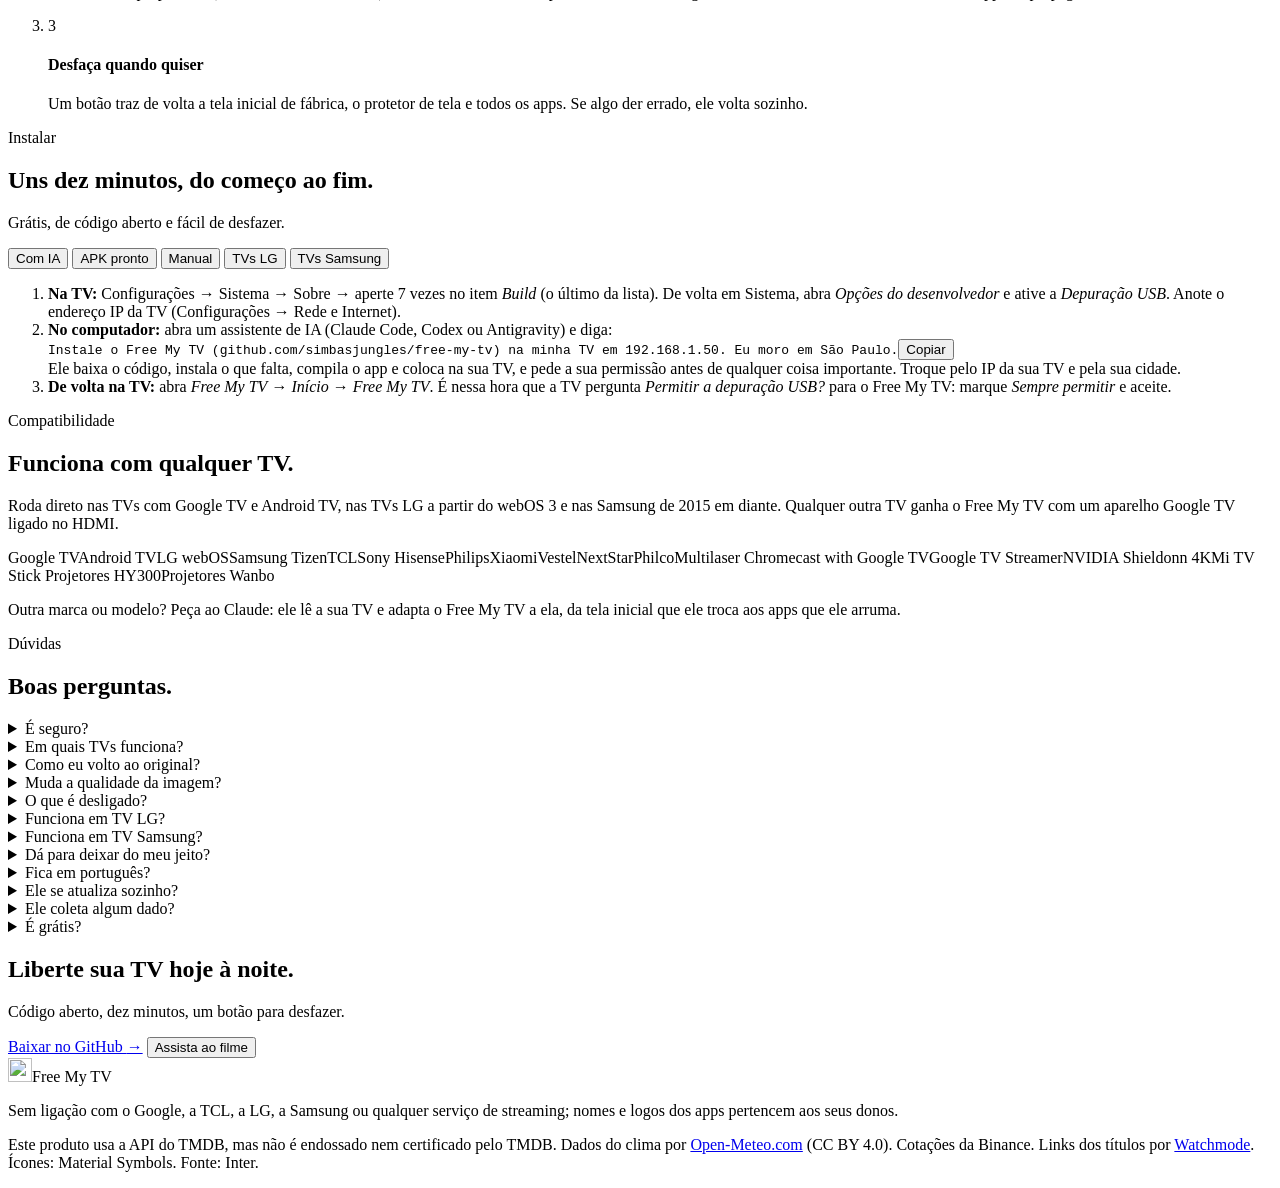
==== commit dbbe994f: "YouTube tab: review fixes; the mouse on the tab and its rows, no redirects, prune's extra files only" ====
--- a/docs/pt/index.html
+++ b/docs/pt/index.html
@@ -120,7 +120,7 @@
         <div class="copy">
           <p class="kicker">Destaques</p>
           <h3>Em alta, não patrocinado.</h3>
-          <p>Três destaques novos a cada hora, entre o que está em alta na semana e os lançamentos, só dos apps que você já tem. Filmes e séries têm abas próprias. Com dados do TMDB.</p>
+          <p>Destaques novos a cada hora, entre o que está em alta na semana e os lançamentos, só dos apps que você já tem. O que está em foco abre largo e os outros mostram o pôster, até seis por aba, dos serviços que você escolher. Filmes e séries têm abas próprias, e no Google TV a sua biblioteca do Plex entra junto. Com dados do TMDB.</p>
         </div>
         <div class="tv"><div class="screen"><video data-src="../assets/tabs.mp4" poster="../assets/tabs-poster.webp" muted loop playsinline preload="none" aria-label="Trocando entre as abas de destaques, filmes e séries"></video></div></div>
       </article>
@@ -129,11 +129,51 @@
         <div class="copy">
           <p class="kicker">Velocidade</p>
           <h3>Clima e cotações a um toque.</h3>
-          <p>Aperte para baixo e veja a previsão hora a hora, o nascer e o pôr do sol e as cotações de cripto ao vivo. A gaveta desliza a 60 quadros por segundo, todos no tempo certo, no chip modesto da própria TV.</p>
+          <p>Aperte para baixo e veja a previsão, hora a hora ou dos próximos 5 dias, o nascer e o pôr do sol e as cotações de cripto ao vivo na sua moeda. A gaveta desliza a 60 quadros por segundo, todos no tempo certo, no chip modesto da própria TV.</p>
           <div class="hud" aria-hidden="true"><i></i><b>60 FPS</b><svg viewBox="0 0 120 24" preserveAspectRatio="none"><polyline id="spark" fill="none" points=""/></svg><span>16,6 ms</span></div>
         </div>
         <div class="tv"><div class="screen"><video data-src="../assets/drawer.mp4" poster="../assets/drawer-poster.webp" muted loop playsinline preload="none" aria-label="A gaveta com o clima e as cotações de cripto abrindo"></video></div></div>
       </article>
+    </section>
+
+    <!-- More -->
+    <section class="section extras" id="more">
+      <div class="head" data-reveal>
+        <p class="kicker">E mais</p>
+        <h2>Todos os detalhes.</h2>
+      </div>
+      <ul class="steps">
+        <li class="step" data-reveal>
+          <h4>Continuar assistindo</h4>
+          <p>Escolha o que fica no topo da tela inicial: os destaques, um relógio grande ou o que você parou no meio, com o progresso. O OK continua no app.</p>
+          <span class="where">Google TV e Android TV</span>
+        </li>
+        <li class="step" data-reveal>
+          <h4>Tocando agora</h4>
+          <p>A música, o podcast ou a rádio tocando ao fundo aparecem na tela inicial e no protetor de tela: o título, o artista e o app. Ative nos Ajustes do Início.</p>
+          <span class="where">Google TV e Android TV</span>
+        </li>
+        <li class="step" data-reveal>
+          <h4>A chave pelo celular</h4>
+          <p><em>Ajustes do Início</em> → <em>Chave do TMDB</em> mostra um QR code: escaneie, cole a sua chave grátis e os destaques aparecem. Na LG e na Samsung, digite com o controle.</p>
+          <span class="where">Todas as TVs</span>
+        </li>
+        <li class="step" data-reveal>
+          <h4>Atualiza sozinho</h4>
+          <p>O APK pronto procura versão nova toda semana, e <em>Ajustes do Início</em> → <em>Atualizações</em> instala quando você der o OK.</p>
+          <span class="where">Google TV e Android TV</span>
+        </li>
+        <li class="step" data-reveal>
+          <h4>Um protetor de tela à altura</h4>
+          <p>Fotos em tela cheia dos destaques, ou até 100 suas no Google TV, com um relógio grande de vidro.</p>
+          <span class="where">Todas as TVs</span>
+        </li>
+        <li class="step" data-reveal>
+          <h4>Timer e botões do controle</h4>
+          <p>Desligue a TV em 5 minutos a 4 horas, por cima de qualquer app, e escolha o que os botões de apps do controle abrem na TCL, Sony, Xiaomi, Hisense e outras.</p>
+          <span class="where">Google TV e Android TV</span>
+        </li>
+      </ul>
     </section>
 
     <!-- Sunset: scroll to go from day to night -->
@@ -205,6 +245,7 @@
       <div class="panel" data-reveal>
         <div class="tabs" role="tablist" aria-label="Forma de instalar">
           <button role="tab" aria-selected="true" aria-controls="tab-claude" id="t-claude">Com IA</button>
+          <button role="tab" aria-selected="false" aria-controls="tab-apk" id="t-apk">APK pronto</button>
           <button role="tab" aria-selected="false" aria-controls="tab-manual" id="t-manual">Manual</button>
           <button role="tab" aria-selected="false" aria-controls="tab-lg" id="t-lg">TVs LG</button>
           <button role="tab" aria-selected="false" aria-controls="tab-samsung" id="t-samsung">TVs Samsung</button>
@@ -221,6 +262,19 @@
           </ol>
         </div>
 
+        <div class="tabpanel" id="tab-apk" role="tabpanel" aria-labelledby="t-apk" hidden>
+          <ol class="howto">
+            <li><b>Na TV:</b> ative as <em>Opções do desenvolvedor</em> e a <em>Depuração USB</em> (como na primeira aba) e anote o IP dela.</li>
+            <li><b>No computador:</b> baixe o <em>FreeMyTV.apk</em> da <a href="https://github.com/simbasjungles/free-my-tv/releases/latest" rel="noopener">última versão</a> e instale com o adb (no Mac, <em>brew install android-platform-tools</em>):
+              <div class="code"><code>adb connect 192.168.1.50:5555 &amp;&amp; adb install -r FreeMyTV.apk</code><button class="copy-btn" type="button" aria-label="Copiar comando">Copiar</button></div>
+              No Android 14, se o Play Protect segurar, escolha <em>Mais detalhes</em> → <em>Instalar assim mesmo</em>. Nas TVs TCL, libere também o funcionamento em segundo plano (a TCL bloqueia por padrão):
+              <div class="code"><code>adb shell &quot;appops set io.freemytv AUTO_START allow || appops set io.freemytv APP_AUTO_START allow&quot;</code><button class="copy-btn" type="button" aria-label="Copiar comando">Copiar</button></div>
+            </li>
+            <li><b>Na TV:</b> abra <em>Free My TV</em> → <em>Início</em> → <em>Free My TV</em> e, quando a TV perguntar <em>Permitir a depuração USB?</em>, marque <em>Sempre permitir</em> e aceite.</li>
+            <li><b>Os destaques:</b> <em>Ajustes do Início</em> → <em>Chave do TMDB</em> mostra um QR code: escaneie com o celular e cole a sua <a href="https://www.themoviedb.org/settings/api" rel="noopener">chave grátis do TMDB</a>. A cidade vem do fuso da TV, e as versões novas se instalam em <em>Ajustes do Início</em> → <em>Atualizações</em>.</li>
+          </ol>
+        </div>
+
         <div class="tabpanel" id="tab-manual" role="tabpanel" aria-labelledby="t-manual" hidden>
           <ol class="howto">
             <li><b>Na TV:</b> ative as <em>Opções do desenvolvedor</em> e a <em>Depuração USB</em> (como na outra aba) e anote o IP dela.</li>
@@ -229,7 +283,6 @@
             </li>
             <li><b>Compilar:</b> a primeira execução cria o <em>config.properties</em>. Coloque sua cidade lá (e <em>currency=BRL</em> para as cotações em reais) e, para os destaques, uma <a href="https://www.themoviedb.org/settings/api" rel="noopener">chave grátis do TMDB</a>. Depois compile de novo.
               <div class="code"><code>git clone https://github.com/simbasjungles/free-my-tv &amp;&amp; cd free-my-tv &amp;&amp; ./build.sh</code><button class="copy-btn" type="button" aria-label="Copiar comando">Copiar</button></div>
-              Ou pule essa parte: o <em>FreeMyTV.apk</em> da <a href="https://github.com/simbasjungles/free-my-tv/releases/latest" rel="noopener">última versão</a> instala como está, com a sua cidade pelo fuso da TV (os destaques pedem a sua própria compilação).
             </li>
             <li><b>Instalar:</b>
               <div class="code"><code>adb connect 192.168.1.50:5555 &amp;&amp; adb install -r FreeMyTV.apk</code><button class="copy-btn" type="button" aria-label="Copiar comando">Copiar</button></div>
@@ -243,10 +296,13 @@
         <div class="tabpanel" id="tab-lg" role="tabpanel" aria-labelledby="t-lg" hidden>
           <ol class="howto">
             <li><b>Na TV:</b> na LG Content Store, instale o <em>Developer Mode</em>. Entre com uma <a href="https://webostv.developer.lge.com" rel="noopener">conta grátis de desenvolvedor LG</a>, ative o <em>Dev Mode Status</em> (a TV reinicia) e depois o <em>Key Server</em>. Anote o IP e a senha (passphrase) que aparecem.</li>
-            <li><b>No computador:</b> baixe o código e compile o app da LG. Coloque sua cidade no <em>config.properties</em> (e <em>currency=BRL</em> para as cotações em reais), como na Google TV.
+            <li><b>Com o webOS Homebrew Channel:</b> adicione este repositório nos ajustes do Channel e instale o Free My TV pela lista dele (as atualizações também vêm por lá). Ele pega a sua cidade pelo fuso da TV; para os destaques, digite a sua chave grátis do TMDB em <em>Ajustes do Início</em> → <em>Chave do TMDB</em>.
+              <div class="code"><code>https://freemytv.io/webos/apps.json</code><button class="copy-btn" type="button" aria-label="Copiar endereço">Copiar</button></div>
+            </li>
+            <li><b>Ou compile no computador</b> com a sua cidade no <em>config.properties</em> (e <em>currency=BRL</em> para as cotações em reais), como na Google TV:
               <div class="code"><code>git clone https://github.com/simbasjungles/free-my-tv &amp;&amp; cd free-my-tv &amp;&amp; python3 webos/build.py</code><button class="copy-btn" type="button" aria-label="Copiar comando">Copiar</button></div>
             </li>
-            <li><b>Instalar:</b> digite a senha da TV quando ele pedir. O Free My TV abre na TV.
+            <li><b>Instalar o que você compilou:</b> digite a senha da TV quando ele pedir. O Free My TV abre na TV.
               <div class="code"><code>python3 webos/install.py 192.168.1.50</code><button class="copy-btn" type="button" aria-label="Copiar comando">Copiar</button></div>
             </li>
             <li><b>A um botão:</b> com ele aberto, segure uma tecla numérica do controle. Daí em diante, essa tecla abre o Free My TV de qualquer lugar. Aperte <em>EXTEND</em> no Developer Mode uma vez por mês para mantê-lo.</li>
@@ -260,7 +316,10 @@
             <li><b>Instale pelo GitHub:</b> digite isto. Nas TVs de 2023 em diante, ele pede para entrar na sua conta Samsung uma vez, para assinar o app para a sua TV.
               <div class="code"><code>simbasjungles/free-my-tv</code><button class="copy-btn" type="button" aria-label="Copiar">Copiar</button></div>
             </li>
-            <li><b>Direto nele:</b> nas configurações da TV (Opções da Tela Inicial ou Funções Smart), ative a <em>Execução Automática do Último Aplicativo</em>: a TV já liga no Free My TV. Ele pega a sua cidade pelo fuso da TV; para a cidade exata e os destaques, o Claude Code compila com as suas configurações.</li>
+            <li><b>Direto nele:</b> nas configurações da TV (Opções da Tela Inicial ou Funções Smart), ative a <em>Execução Automática do Último Aplicativo</em>: a TV já liga no Free My TV (nas TVs de 2019 e 2020, coloque-o em primeiro na barra do Início). Ele pega a sua cidade pelo fuso da TV (dá para trocar em <em>Ajustes do Início</em> → <em>Cidade</em>); para os destaques, digite a sua chave grátis do TMDB em <em>Ajustes do Início</em> → <em>Chave do TMDB</em>.</li>
+            <li><b>TV de 2015 ou 2016?</b> O TizenBrew começa em 2017, então deixe o seu assistente de IA compilar para você (com o Developer mode do passo 1):
+              <div class="code prompt"><code>Instale o Free My TV (github.com/simbasjungles/free-my-tv) na minha TV Samsung em 192.168.1.50. Eu moro em São Paulo.</code><button class="copy-btn" type="button" aria-label="Copiar pedido">Copiar</button></div>
+            </li>
           </ol>
         </div>
       </div>
@@ -271,12 +330,13 @@
       <div class="head" data-reveal>
         <p class="kicker">Compatibilidade</p>
         <h2>Funciona com qualquer TV.</h2>
-        <p class="sub">Roda direto nas TVs com Google TV e Android TV, e nas TVs LG e Samsung. Qualquer outra TV ganha o Free My TV com um aparelho Google TV ligado no HDMI.</p>
+        <p class="sub">Roda direto nas TVs com Google TV e Android TV, nas TVs LG a partir do webOS 3 e nas Samsung de 2015 em diante. Qualquer outra TV ganha o Free My TV com um aparelho Google TV ligado no HDMI.</p>
       </div>
       <div class="chips" data-reveal>
         <span class="chip ok">Google TV</span><span class="chip ok">Android TV</span><span class="chip ok">LG webOS</span><span class="chip ok">Samsung Tizen</span><span class="chip ok">TCL</span><span class="chip ok">Sony</span>
-        <span class="chip ok">Hisense</span><span class="chip ok">Philips</span><span class="chip ok">Xiaomi</span><span class="chip ok">Chromecast with Google TV</span>
-        <span class="chip ok">Google TV Streamer</span><span class="chip ok">NVIDIA Shield</span><span class="chip ok">onn 4K</span>
+        <span class="chip ok">Hisense</span><span class="chip ok">Philips</span><span class="chip ok">Xiaomi</span><span class="chip ok">Vestel</span><span class="chip ok">NextStar</span><span class="chip ok">Philco</span><span class="chip ok">Multilaser</span>
+        <span class="chip ok">Chromecast with Google TV</span><span class="chip ok">Google TV Streamer</span><span class="chip ok">NVIDIA Shield</span><span class="chip ok">onn 4K</span><span class="chip ok">Mi TV Stick</span>
+        <span class="chip ok">Projetores HY300</span><span class="chip ok">Projetores Wanbo</span>
       </div>
       <p class="note" data-reveal>Outra marca ou modelo? Peça ao Claude: ele lê a sua TV e adapta o Free My TV a ela, da tela inicial que ele troca aos apps que ele arruma.</p>
     </section>
@@ -289,14 +349,16 @@
       </div>
       <div class="qs" data-reveal>
         <details><summary>É seguro?</summary><p>Ele usa os mesmos comandos das ferramentas de desenvolvedor do próprio Android, de dentro da TV. Nada de root, nada desinstalado: os apps só são desligados e voltam com um botão. Imagem, som, entradas, controle remoto, serviços do Google e Play Store ficam numa lista que ele nunca toca.</p></details>
+        <details><summary>Em quais TVs funciona?</summary><p>Google TV e Android TV do Android 8 em diante: TCL, Sony, Hisense, Philips, Xiaomi e outras, aparelhos como o Chromecast com Google TV e o onn 4K, e TVs LG e Samsung como app. O APK vai na TV, não no celular. Nas TVs Huawei (HarmonyOS) e no Fire TV ele fica como um app que você abre, e a TV mantém a tela inicial dela: numa Huawei, não troque.</p></details>
         <details><summary>Como eu volto ao original?</summary><p>Abra Free My TV → Início → Original. A tela inicial de fábrica, o protetor de tela e todos os apps voltam exatamente como estavam. Se a tela nova travar três vezes em cinco minutos, ele volta sozinho.</p></details>
         <details><summary>Muda a qualidade da imagem?</summary><p>Não. Os ajustes de imagem não são tocados e os vídeos passam pelo mesmo caminho no hardware. Medimos a mesma resolução e a mesma fonte de vídeo nos dois modos.</p></details>
-        <details><summary>O que é desligado?</summary><p>A tela inicial e o protetor de tela de fábrica (substituídos), a tela de recuperação do Google TV, Play Games e YouTube Music e, nas TVs TCL, o TCL Channel, as mensagens, a demonstração de loja, o menu de hotel, os manuais e os apps de espelhamento e de registros. O Google Assistente só se você pedir no config.</p></details>
-        <details><summary>Funciona em TV LG?</summary><p>Funciona. Na LG ele é instalado pelo próprio Developer Mode da LG, sem root e sem mudar nada na TV, e abre com um toque numa tecla numérica. A mesma tela inicial, com destaques, clima e cotações. Aperte EXTEND no app Developer Mode uma vez por mês para mantê-lo.</p></details>
-        <details><summary>Funciona em TV Samsung?</summary><p>Funciona, nas TVs Samsung de 2017 em diante. Ele é instalado pelo próprio Developer Mode da Samsung com o TizenBrew Installer, o instalador da comunidade, sem root e sem mudar nada na TV. A mesma tela inicial, clima e cotações, com a sua cidade pelo fuso da TV. Para os destaques, o Claude Code compila com a sua chave grátis do TMDB.</p></details>
+        <details><summary>O que é desligado?</summary><p>A tela inicial e o protetor de tela de fábrica (substituídos), a tela de recuperação do Google TV, Play Games e YouTube Music e, nas TVs TCL, as mensagens, a demonstração de loja, o menu de hotel, os manuais e os apps de espelhamento e de registros (e os parecidos nas TVs Philco, Multilaser e NextStar). O Google Assistente só se você pedir no config.</p></details>
+        <details><summary>Funciona em TV LG?</summary><p>Funciona, do webOS 3 em diante. Ele é instalado pelo próprio Developer Mode da LG, ou pelo webOS Homebrew Channel, sem root e sem mudar nada na TV, e abre com um toque numa tecla numérica. A mesma tela inicial, com destaques, clima e cotações; para os destaques, digite a sua chave grátis do TMDB nos Ajustes do Início. Aperte EXTEND no app Developer Mode uma vez por mês para mantê-lo.</p></details>
+        <details><summary>Funciona em TV Samsung?</summary><p>Funciona, nas TVs Samsung de 2015 em diante. Ele é instalado pelo próprio Developer Mode da Samsung com o TizenBrew Installer, o instalador da comunidade (2017 em diante), ou compilado por você, sem root e sem mudar nada na TV. A mesma tela inicial, clima e cotações, com a sua cidade pelo fuso da TV. Para os destaques, digite a sua chave grátis do TMDB nos Ajustes do Início.</p></details>
         <details><summary>Dá para deixar do meu jeito?</summary><p>Essa é a ideia. Abra a pasta no Claude Code e é só pedir: "coloque o Crunchyroll na prateleira", "mostre as cotações em reais", "configure para a minha Sony". Ele muda o código, compila o app e coloca na sua TV.</p></details>
         <details><summary>Fica em português?</summary><p>Fica. O app segue o idioma da TV (português, inglês, espanhol, russo, alemão, francês, italiano, japonês e mais 18), ou o que você escolher nos ajustes dele. Quer outro idioma? Peça ao Claude.</p></details>
-        <details><summary>Ele coleta algum dado?</summary><p>Não. Sem contas, sem análises, sem rastreamento. Ele só fala com o TMDB (destaques), o Open-Meteo (clima, da sua cidade) e a Binance (cotações), o Watchmode (links dos títulos) só se você colocar a chave dele, e o Bing (a foto do dia) só se você escolher esse tema. O Trakt (o que você está assistindo, no Google TV) só se você colocar o seu próprio app do Trakt e entrar na conta pela TV; esse login fica na TV.</p></details>
+        <details><summary>Ele se atualiza sozinho?</summary><p>No Google TV e no Android TV, o APK pronto procura versão nova uma vez por semana e instala quando você der o OK, em <em>Ajustes do Início</em> → <em>Atualizações</em>. Na LG, o Homebrew Channel traz a versão nova; na Samsung, o TizenBrew Installer instala a última versão por cima da que você tem.</p></details>
+        <details><summary>Ele coleta algum dado?</summary><p>Não. Sem contas, sem análises, sem rastreamento. Ele só fala com o TMDB (destaques), o Open-Meteo (clima, da sua cidade) e a Binance (cotações), e com o Watchmode (links dos títulos), o seu servidor do Plex, o seu servidor Immich (suas fotos) e o Trakt (o que você está assistindo, no Google TV) só se você configurar, e com o YouTube (os vídeos da aba YouTube, no Google TV) só se você ligar essa aba; o login do Trakt fica na TV. No Google TV e no Android TV, o APK pronto também pergunta ao GitHub uma vez por semana se há versão nova, e enquanto <em>Ajustes do Início</em> → <em>Chave do TMDB</em> mostra o QR code, a TV responde ao seu celular na rede de casa (uma chave, 5 minutos no máximo).</p></details>
         <details><summary>É grátis?</summary><p>Sim. Licença MIT, e a chave do TMDB também é grátis.</p></details>
       </div>
     </section>
@@ -315,7 +377,7 @@
   <footer class="foot">
     <div class="brand"><img src="../assets/icon-512.png" alt="" width="24" height="24"><span>Free My TV</span></div>
     <p>Sem ligação com o Google, a TCL, a LG, a Samsung ou qualquer serviço de streaming; nomes e logos dos apps pertencem aos seus donos.</p>
-    <p>Este produto usa a API do TMDB, mas não é endossado nem certificado pelo TMDB. Dados do clima por <a href="https://open-meteo.com/" rel="noopener">Open-Meteo.com</a> (CC BY 4.0). Cotações da Binance. Links dos títulos por <a href="https://api.watchmode.com/" rel="noopener">Watchmode</a>. Foto do dia do Bing. Ícones: Material Symbols. Fonte: Inter.</p>
+    <p>Este produto usa a API do TMDB, mas não é endossado nem certificado pelo TMDB. Dados do clima por <a href="https://open-meteo.com/" rel="noopener">Open-Meteo.com</a> (CC BY 4.0). Cotações da Binance. Links dos títulos por <a href="https://api.watchmode.com/" rel="noopener">Watchmode</a>. Ícones: Material Symbols. Fonte: Inter.</p>
   </footer>
 
   <dialog class="film" id="film" aria-label="O filme do Free My TV">
